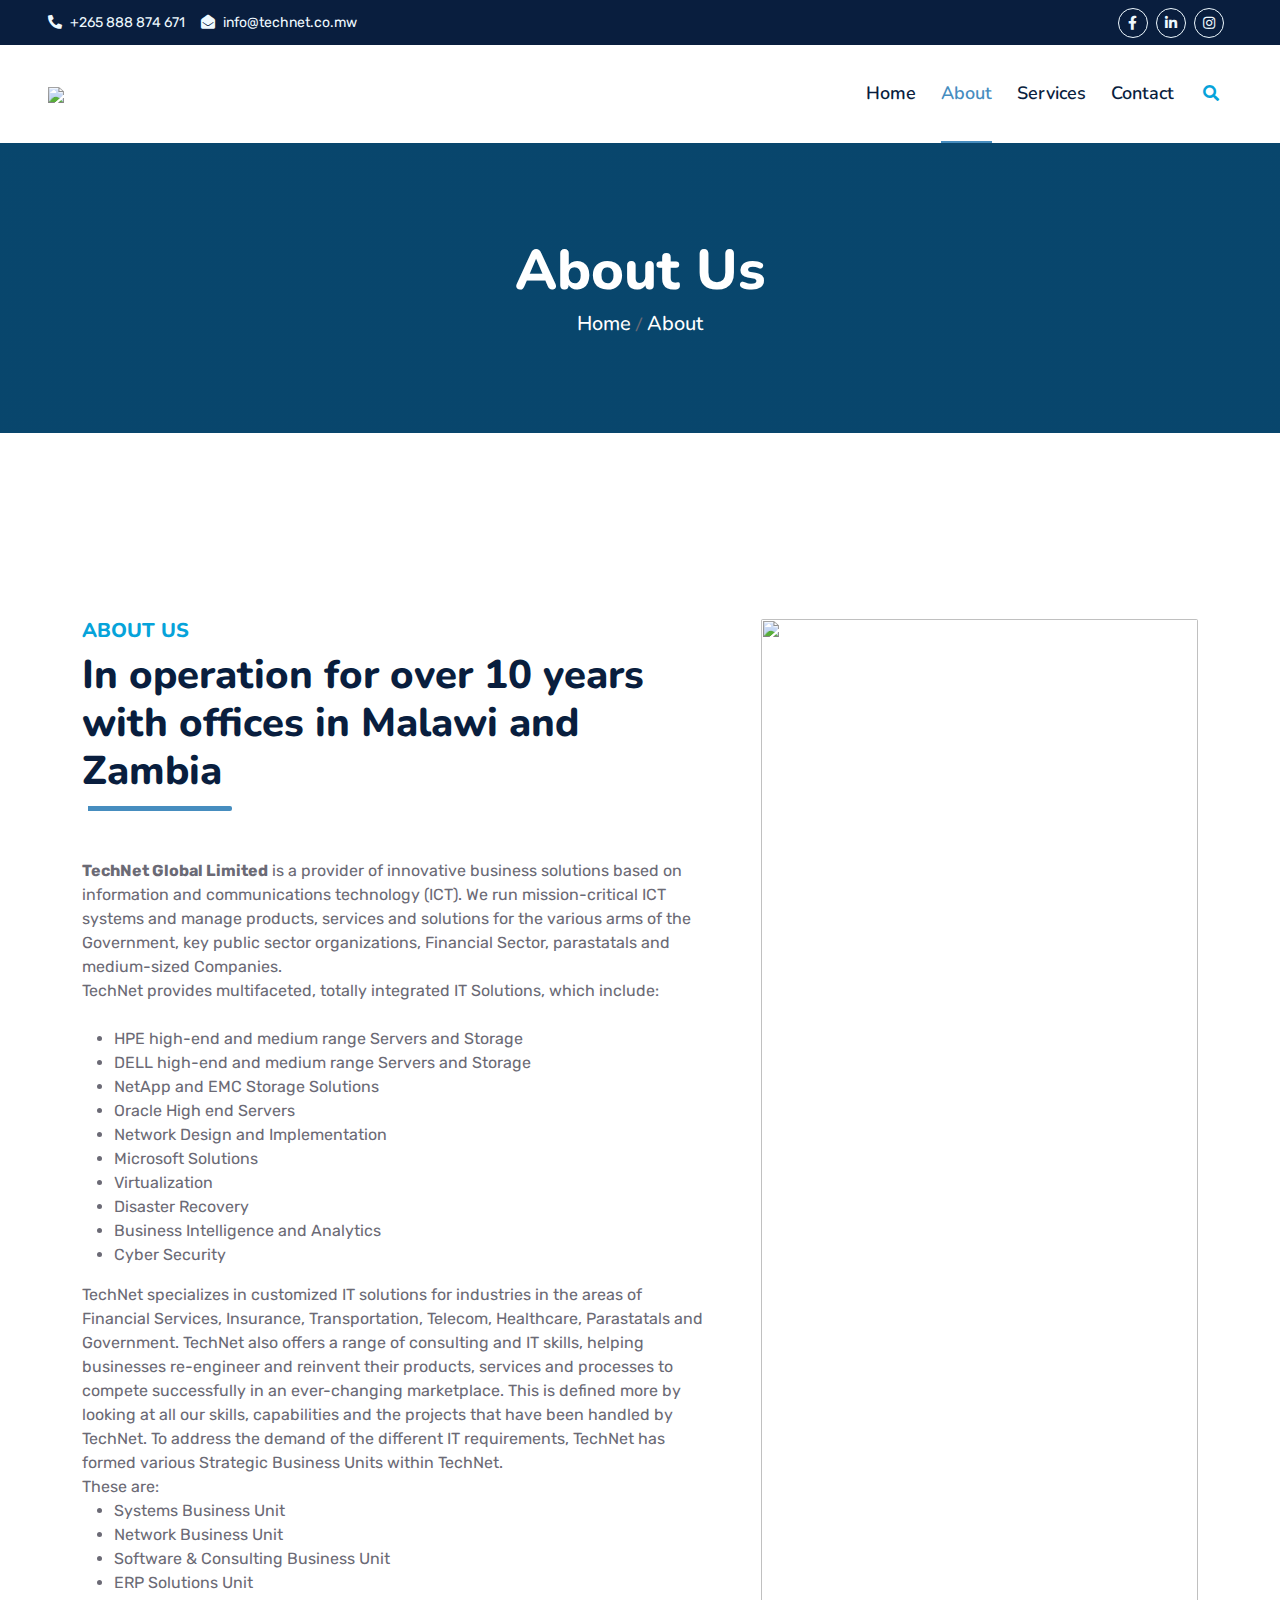
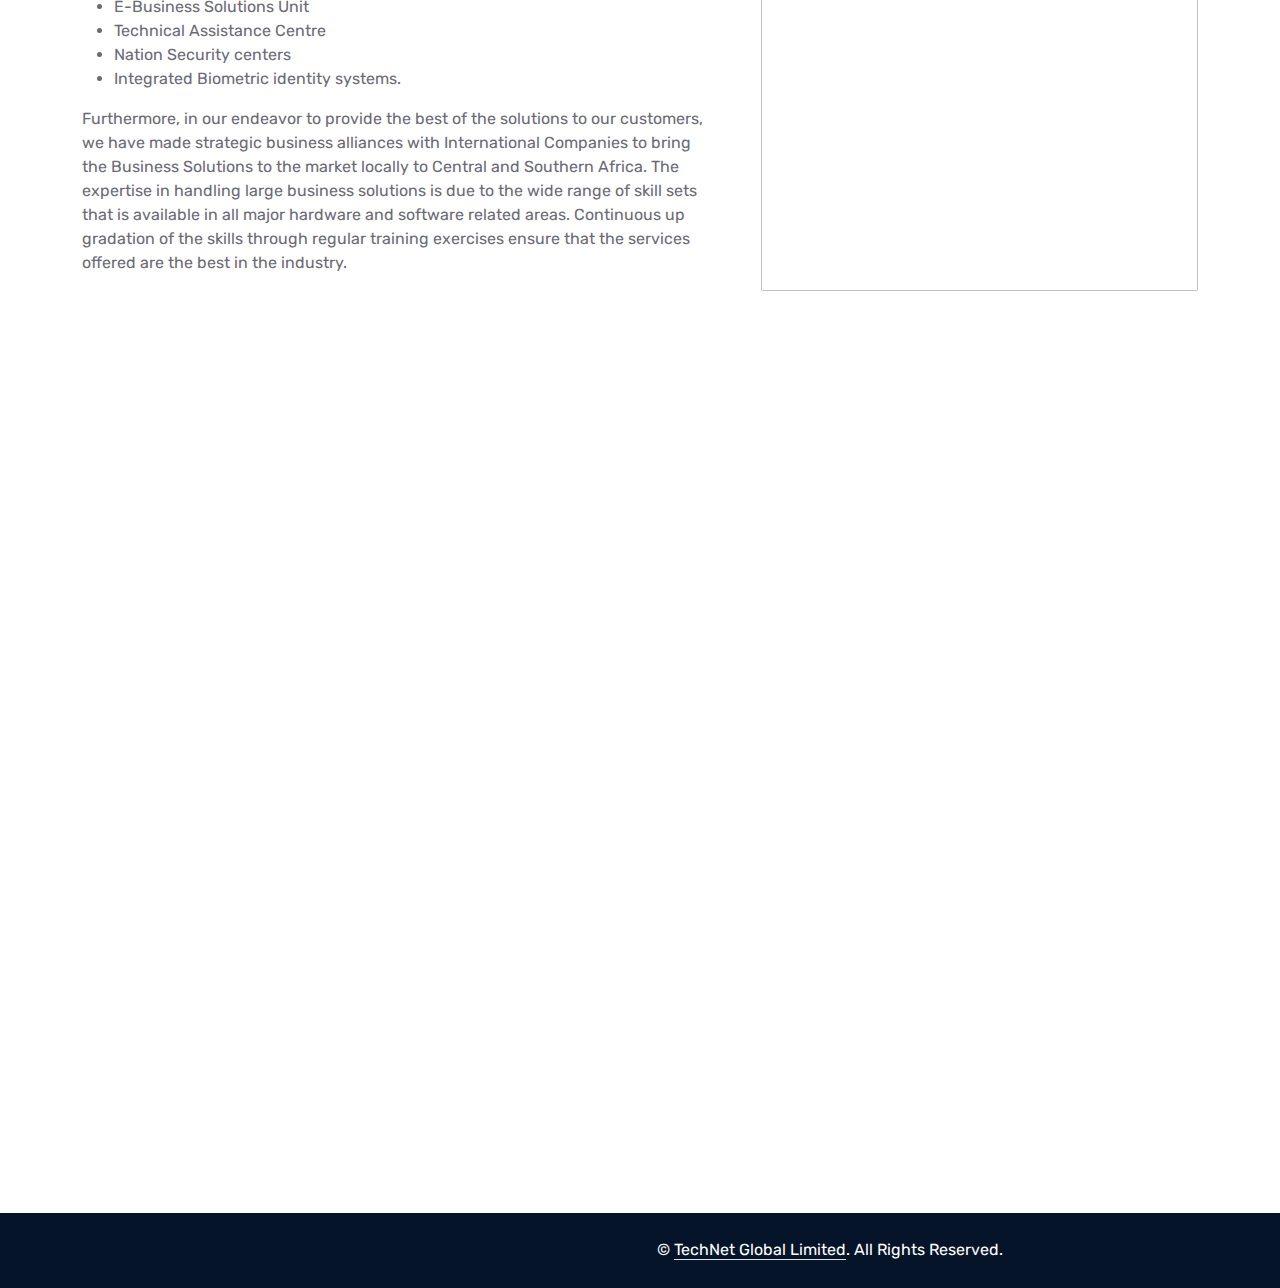
==== about.html @ 78ab6a91 "Add files via upload" ====
<!DOCTYPE html>
<html lang="en">

<head>
    <meta charset="utf-8">
    <title>TechNet - Digital Innovation with Enterprise Control</title>
    <meta content="width=device-width, initial-scale=1.0" name="viewport">
    <meta content="Free HTML Templates" name="keywords">
    <meta content="Free HTML Templates" name="description">

    <!-- Favicon -->
    <link href="img/logo.png" rel="icon">

    <!-- Google Web Fonts -->
    <link rel="preconnect" href="https://fonts.googleapis.com">
    <link rel="preconnect" href="https://fonts.gstatic.com" crossorigin>
    <link href="https://fonts.googleapis.com/css2?family=Nunito:wght@400;600;700;800&family=Rubik:wght@400;500;600;700&display=swap" rel="stylesheet">

    <!-- Icon Font Stylesheet -->
    <link href="https://cdnjs.cloudflare.com/ajax/libs/font-awesome/5.10.0/css/all.min.css" rel="stylesheet">
    <link href="https://cdn.jsdelivr.net/npm/bootstrap-icons@1.4.1/font/bootstrap-icons.css" rel="stylesheet">

    <!-- Libraries Stylesheet -->
    <link href="lib/owlcarousel/assets/owl.carousel.min.css" rel="stylesheet">
    <link href="lib/animate/animate.min.css" rel="stylesheet">

    <!-- Customized Bootstrap Stylesheet -->
    <link href="css/bootstrap.min.css" rel="stylesheet">

    <!-- Template Stylesheet -->
    <link href="css/style.css" rel="stylesheet">
</head>

<body>


    <!-- Spinner Start -->
    <div id="spinner" class="show bg-white position-fixed translate-middle w-100 vh-100 top-50 start-50 d-flex align-items-center justify-content-center">
        <div class="spinner"></div>
    </div>
    <!-- Spinner End -->


    <!-- Topbar Start -->
    <div class="container-fluid bg-dark px-5 d-none d-lg-block">
        <div class="row gx-0">
            <div class="col-lg-8 text-center text-lg-start mb-2 mb-lg-0">
                <div class="d-inline-flex align-items-center" style="height: 45px;">
                    <!-- <small class="me-3 text-light"><i class="fa fa-map-marker-alt me-2"></i>Plot # BE 71, Mahatma Gandhi Road</small> -->
                    <small class="me-3 text-light"><i class="fa fa-phone-alt me-2"></i>+265 888 874 671</small>
                    <small class="text-light"><i class="fa fa-envelope-open me-2"></i>info@technet.co.mw</small>
                </div>
            </div>
            <div class="col-lg-4 text-center text-lg-end">
                <div class="d-inline-flex align-items-center" style="height: 45px;">
                    <a class="btn btn-sm btn-outline-light btn-sm-square rounded-circle me-2" href=""><i class="fab fa-facebook-f fw-normal"></i></a>
                    <a class="btn btn-sm btn-outline-light btn-sm-square rounded-circle me-2" href=""><i class="fab fa-linkedin-in fw-normal"></i></a>
                    <a class="btn btn-sm btn-outline-light btn-sm-square rounded-circle me-2" href=""><i class="fab fa-instagram fw-normal"></i></a>
                </div>
            </div>
        </div>
    </div>
    <!-- Topbar End -->


    <!-- Navbar Start -->
    <div class="container-fluid position-relative p-0">
        <nav class="navbar navbar-expand-lg bg-light navbar-dark px-5 py-3 py-lg-0">
            <a href="index.html" class="navbar-brand p-0">
                <img class="logo" src="img/logo.png">
            </a>
            <button class="navbar-toggler" type="button" data-bs-toggle="collapse" data-bs-target="#navbarCollapse">
                <span class="fa fa-bars"></span>
            </button>
            <div class="collapse navbar-collapse" id="navbarCollapse">
                <div class="navbar-nav ms-auto py-0">
                    <a href="index.html" class="nav-item nav-link">Home</a>
                    <a href="about.html" class="nav-item nav-link active">About</a>
                    <a href="service.html" class="nav-item nav-link">Services</a>
                    <a href="contact.html" class="nav-item nav-link">Contact</a>
                </div>
                <butaton type="button" class="btn text-primary ms-3" data-bs-toggle="modal" data-bs-target="#searchModal"><i class="fa fa-search"></i></butaton>
            </div>
        </nav>


        <div class="container-fluid bg-primary py-5 bg-header" style="margin-bottom: 90px;">
            <div class="row py-5">
                <div class="col-12 pt-lg-5 mt-lg-5 text-center">
                    <h1 class="display-4 text-white animated zoomIn">About Us</h1>
                    <a href="index.html" class="h5 text-white">Home</a>
                    /
                    <a href="#" class="h5 text-white">About</a>
                </div>
            </div>
        </div>
    </div>
    <!-- Navbar End -->


    <!-- Full Screen Search Start -->
    <div class="modal fade" id="searchModal" tabindex="-1">
        <div class="modal-dialog modal-fullscreen">
            <div class="modal-content" style="background: rgba(9, 30, 62, .7);">
                <div class="modal-header border-0">
                    <button type="button" class="btn bg-white btn-close" data-bs-dismiss="modal" aria-label="Close"></button>
                </div>
                <div class="modal-body d-flex align-items-center justify-content-center">
                    <div class="input-group" style="max-width: 600px;">
                        <input type="text" class="form-control bg-transparent border-primary p-3" placeholder="Type search keyword">
                        <button class="btn btn-primary px-4"><i class="bi bi-search"></i></button>
                    </div>
                </div>
            </div>
        </div>
    </div>
    <!-- Full Screen Search End -->


    <!-- About Start -->
    <div class="container-fluid py-5 wow fadeInUp" data-wow-delay="0.1s">
        <div class="container py-5">
            <div class="row g-5">
                <div class="col-lg-7">
                    <div class="section-title position-relative pb-3 mb-5">
                        <h5 class="fw-bold text-primary text-uppercase">About Us</h5>
                        <h1 class="mb-0">In operation for over 10 years with offices in Malawi and Zambia</h1>
                    </div>
                    <p class="mb-4"><strong>TechNet Global Limited</strong> is a provider of innovative business solutions based on information and communications technology (ICT). We run mission-critical ICT systems and manage products, services and solutions for the various arms of the Government, key public sector organizations, Financial Sector, parastatals and medium-sized Companies. 
                    <br>
                    TechNet provides multifaceted, totally integrated IT Solutions, which include:
                    <ul>
                        <li>HPE high-end and medium range Servers and Storage</li>
                        <li>DELL high-end and medium range Servers and Storage</li>
                        <li>NetApp and EMC Storage Solutions</li>
                        <li>Oracle High end Servers</li>
                        <li>Network Design and Implementation</li>
                        <li>Microsoft Solutions</li>
                        <li>Virtualization</li>
                        <li>Disaster Recovery</li>
                        <li>Business Intelligence and Analytics</li>
                        <li>Cyber Security</li>
                    </ul> 
                    TechNet specializes in customized IT solutions for industries in the areas of Financial Services, Insurance, Transportation, Telecom, Healthcare, Parastatals and Government. TechNet also offers a range of consulting and IT skills, helping businesses re-engineer and reinvent their products, services and processes to compete successfully in an ever-changing marketplace. This is defined more by looking at all our skills, capabilities and the projects that have been handled by TechNet.
                    To address the demand of the different IT requirements, TechNet has formed various Strategic Business Units within TechNet.
                    <br>These are:<br>
                    <ul>
                        <li>Systems Business Unit</li>
                        <li>Network Business Unit</li>
                        <li>Software & Consulting Business Unit</li>
                        <li>ERP Solutions Unit</li>
                        <li>E-Business Solutions Unit</li>
                        <li>Technical Assistance Centre</li>
                        <li>Nation Security centers</li>
                        <li>Integrated Biometric identity systems.</li>
                    </ul>

                            

                    Furthermore, in our endeavor to provide the best of the solutions to our customers, we have made strategic business alliances with International Companies to bring the Business Solutions to the market locally to Central and Southern Africa. The expertise in handling large business solutions is due to the wide range of skill sets that is available in all major hardware and software related areas. Continuous up gradation of the skills through regular training exercises ensure that the services offered are the best in the industry.
</p>

                </div>
                <div class="col-lg-5" style="min-height: 500px;">
                    <div class="position-relative h-100">
                        <img class="position-absolute w-100 h-100 rounded wow zoomIn" data-wow-delay="0.9s" src="img/try.jpg" style="object-fit: cover;">
                    </div>
                </div>
            </div>
        </div>
    </div>
    <!-- About End -->


    <!-- Vendor Start -->
    <div class="container-fluid py-5 wow fadeInUp" data-wow-delay="0.1s">
        <div class="container py-5 mb-5">
            <div class="section-title text-center position-relative pb-3 mb-5 mx-auto" style="max-width: 600px;">
                <h5 class="fw-bold text-primary text-uppercase">Our Partners</h5>
            </div>
            <div class="bg-white">
                <div class="owl-carousel vendor-carousel">
                    <img src="img/vendor-1.jpg" alt="">
                    <img src="img/vendor-2.jpg" alt="">
                    <img src="img/vendor-3.jpg" alt="">
                    <img src="img/vendor-4.jpg" alt="">
                    <img src="img/vendor-5.jpg" alt="">
                    <img src="img/vendor-6.jpg" alt="">
                    <img src="img/vendor-11.jpg" alt="">
                    <img src="img/vendor-8.jpg" alt="">
                    <img src="img/vendor-9.jpg" alt="">
                    <img src="img/vendor-12.jpg" alt="">
                    <img src="img/vendor-13.jpg" alt="">
                    <img src="img/vendor-14.jpg" alt="">
                    <img src="img/vendor-15.jpg" alt="">
                    <img src="img/vendor-16.jpg" alt="">
                    <img src="img/vendor-17.jpg" alt="">

                </div>
            </div>
        </div>
    </div>
    <!-- Vendor End -->
    
    <!-- Footer Start -->
    <div class="container-fluid bg-dark text-light mt-5 wow fadeInUp" data-wow-delay="0.1s">
        <div class="container">
            <div class="row gx-5">
                <div class="col-lg-4 col-md-6 footer-about">
                    <div class="ustify-content-center text-center h-100 bg-primary p-4">
                       <div class="bg-light p-3">
                            <a href="index.html" class="navbar-brand">
                                <img class="logo" src="img/logof.png">
                            </a>
                        </div>
                        <p class="mt-3 mb-4">TechNet specializes in customized IT solutions for industries in the areas of Financial Services, Insurance, 
                        Transportation, Telecom, Healthcare and Power.</p>

                    </div>
                </div>
                <div class="col-lg-8 col-md-6">
                    <div class="row gx-5">
                        <div class="col-lg-4 col-md-12 pt-5 mb-5">
                            <div class="section-title section-title-sm position-relative pb-3 mb-4">
                                <h3 class="text-light mb-0">Get In Touch</h3>
                            </div>
                            <div class="d-flex mb-2">
                                <i class="bi bi-geo-alt text-primary me-2"></i>
                                <p class="mb-0">Plot No. BE 71, Mahatma Gandhi Road</p>
                            </div>
                            <div class="d-flex mb-2">
                                <i class="bi bi-envelope-open text-primary me-2"></i>
                                <p class="mb-0">info@technet.co.mw</p>
                            </div>
                            <div class="d-flex mb-2">
                                <i class="bi bi-telephone text-primary me-2"></i>
                                <p class="mb-0">+265 888 874 671</p>
                            </div>
                            <div class="d-flex mt-4">
                                <a class="btn btn-primary btn-square me-2" href="#"><i class="fab fa-twitter fw-normal"></i></a>
                                <a class="btn btn-primary btn-square me-2" href="#"><i class="fab fa-facebook-f fw-normal"></i></a>
                                <a class="btn btn-primary btn-square me-2" href="#"><i class="fab fa-linkedin-in fw-normal"></i></a>
                                <a class="btn btn-primary btn-square" href="#"><i class="fab fa-instagram fw-normal"></i></a>
                            </div>
                        </div>
                        <div class="col-lg-4 col-md-12 pt-0 pt-lg-5 mb-5">
                            <div class="section-title section-title-sm position-relative pb-3 mb-4">
                                <h3 class="text-light mb-0">Quick Links</h3>
                            </div>
                            <div class="link-animated d-flex flex-column justify-content-start">
                                <a class="text-light mb-2" href="index.php"><i class="bi bi-arrow-right text-primary me-2"></i>Home</a>
                                <a class="text-light mb-2" href="about.html"><i class="bi bi-arrow-right text-primary me-2"></i>About Us</a>
                                <a class="text-light mb-2" href="service.html"><i class="bi bi-arrow-right text-primary me-2"></i>Our Services</a>
                            </div>
                        </div>
                        <div class="col-lg-4 col-md-12 pt-0 pt-lg-5 mb-5">
                            <div class="section-title section-title-sm position-relative pb-3 mb-4">
                                <h3 class="text-light mb-0">Popular Links</h3>
                            </div>
                            <div class="link-animated d-flex flex-column justify-content-start">
                                <a class="text-light mb-2" href="service.html"><i class="bi bi-arrow-right text-primary me-2"></i>Our Services</a>
                                <a class="text-light" href="contact.html"><i class="bi bi-arrow-right text-primary me-2"></i>Contact Us</a>
                            </div>
                        </div>
                    </div>
                </div>
            </div>
        </div>
    </div>
    <div class="container-fluid text-white" style="background: #061429;">
        <div class="container text-center">
            <div class="row justify-content-end">
                <div class="col-lg-8 col-md-6">
                    <div class="d-flex align-items-center justify-content-center" style="height: 75px;">
                        <p class="mb-0">&copy; <a class="text-white border-bottom" href="#">TechNet Global Limited</a>. All Rights Reserved. 

                    </div>
                </div>
            </div>
        </div>
    </div>
    <!-- Footer End -->



    <!-- Back to Top -->
    <a href="#" class="btn btn-lg btn-primary btn-lg-square rounded back-to-top"><i class="bi bi-arrow-up"></i></a>


    <!-- JavaScript Libraries -->
    <script src="https://code.jquery.com/jquery-3.4.1.min.js"></script>
    <script src="https://cdn.jsdelivr.net/npm/bootstrap@5.0.0/dist/js/bootstrap.bundle.min.js"></script>
    <script src="lib/wow/wow.min.js"></script>
    <script src="lib/easing/easing.min.js"></script>
    <script src="lib/waypoints/waypoints.min.js"></script>
    <script src="lib/counterup/counterup.min.js"></script>
    <script src="lib/owlcarousel/owl.carousel.min.js"></script>

    <!-- Template Javascript -->
    <script src="js/main.js"></script>
</body>

</html>
---- css/style.css ----
/********** Template CSS **********/
:root {
    --primary: #468dbf;
    --secondary: #34AD54;
    --light: #EEF9FF;
    --dark: #30386a;
}


/*** Spinner ***/
.spinner {
    width: 40px;
    height: 40px;
    background: var(--primary);
    margin: 100px auto;
    -webkit-animation: sk-rotateplane 1.2s infinite ease-in-out;
    animation: sk-rotateplane 1.2s infinite ease-in-out;
}

@-webkit-keyframes sk-rotateplane {
    0% {
        -webkit-transform: perspective(120px)
    }
    50% {
        -webkit-transform: perspective(120px) rotateY(180deg)
    }
    100% {
        -webkit-transform: perspective(120px) rotateY(180deg) rotateX(180deg)
    }
}

@keyframes sk-rotateplane {
    0% {
        transform: perspective(120px) rotateX(0deg) rotateY(0deg);
        -webkit-transform: perspective(120px) rotateX(0deg) rotateY(0deg)
    }
    50% {
        transform: perspective(120px) rotateX(-180.1deg) rotateY(0deg);
        -webkit-transform: perspective(120px) rotateX(-180.1deg) rotateY(0deg)
    }
    100% {
        transform: perspective(120px) rotateX(-180deg) rotateY(-179.9deg);
        -webkit-transform: perspective(120px) rotateX(-180deg) rotateY(-179.9deg);
    }
}

#spinner {
    opacity: 0;
    visibility: hidden;
    transition: opacity .5s ease-out, visibility 0s linear .5s;
    z-index: 99999;
}

#spinner.show {
    transition: opacity .5s ease-out, visibility 0s linear 0s;
    visibility: visible;
    opacity: 1;
}


/*** Heading ***/
h1,
h2,
.fw-bold {
    font-weight: 800 !important;
}

h3,
h4,
.fw-semi-bold {
    font-weight: 700 !important;
}

h5,
h6,
.fw-medium {
    font-weight: 600 !important;
}


/*** Button ***/
.btn {
    font-family: 'Nunito', sans-serif;
    font-weight: 600;
    transition: .5s;
}

.btn-primary,
.btn-secondary {
    color: #FFFFFF;
    box-shadow: inset 0 0 0 50px transparent;
}

.btn-primary:hover {
    box-shadow: inset 0 0 0 0 var(--primary);
}

.btn-secondary:hover {
    box-shadow: inset 0 0 0 0 var(--secondary);
}

.btn-square {
    width: 36px;
    height: 36px;
}

.btn-sm-square {
    width: 30px;
    height: 30px;
}

.btn-lg-square {
    width: 48px;
    height: 48px;
}

.btn-square,
.btn-sm-square,
.btn-lg-square {
    padding-left: 0;
    padding-right: 0;
    text-align: center;
}


/*** Navbar ***/
.navbar-dark .navbar-nav .nav-link {
    font-family: 'Nunito', sans-serif;
    position: relative;
    margin-left: 25px;
    padding: 35px 0;
    color: #091e3e;
    font-size: 18px;
    font-weight: 600;
    outline: none;
    transition: .5s;
}

.sticky-top.navbar-dark .navbar-nav .nav-link {
    padding: 20px 0;
    color: var(--dark);
}

.navbar-dark .navbar-nav .nav-link:hover,
.navbar-dark .navbar-nav .nav-link.active {
    color: var(--primary);
}

.navbar-dark .navbar-brand h1 {
    color: #FFFFFF;
}

.navbar-dark .navbar-toggler {
    color: var(--primary) !important;
    border-color: var(--primary) !important;
}

@media (max-width: 991.98px) {
    .sticky-top.navbar-dark {
        position: relative;
        background: #FFFFFF;
    }

    .navbar-dark .navbar-nav .nav-link,
    .navbar-dark .navbar-nav .nav-link.show,
    .sticky-top.navbar-dark .navbar-nav .nav-link {
        padding: 10px 0;
        color: var(--dark);
    }

    .navbar-dark .navbar-brand h1 {
        color: var(--primary);
    }
}

@media (min-width: 992px) {
    .navbar-dark {
        position: absolute;
        width: 100%;
        top: 0;
        left: 0;
        border-bottom: 1px solid rgba(256, 256, 256, .1);
        z-index: 999;
    }
    
    .sticky-top.navbar-dark {
        position: fixed;
        background: #FFFFFF;
    }

    .navbar-dark .navbar-nav .nav-link::before {
        position: absolute;
        content: "";
        width: 0;
        height: 2px;
        bottom: -1px;
        left: 50%;
        background: var(--primary);
        transition: .5s;
    }

    .navbar-dark .navbar-nav .nav-link:hover::before,
    .navbar-dark .navbar-nav .nav-link.active::before {
        width: 100%;
        left: 0;
    }

    .navbar-dark .navbar-nav .nav-link.nav-contact::before {
        display: none;
    }

    .sticky-top.navbar-dark .navbar-brand h1 {
        color: var(--primary);
    }
}


/*** Carousel ***/
.carousel-caption {
    top: 0;
    left: 0;
    right: 0;
    bottom: 0;
    background: rgba(9, 30, 62, .3);
    z-index: 1;
}

@media (max-width: 576px) {
    .carousel-caption h5 {
        font-size: 14px;
        font-weight: 500 !important;
    }

    .carousel-caption h1 {
        font-size: 30px;
        font-weight: 600 !important;
    }
}

.carousel-control-prev,
.carousel-control-next {
    width: 10%;
}

.carousel-control-prev-icon,
.carousel-control-next-icon {
    width: 3rem;
    height: 3rem;
}


/*** Section Title ***/
.section-title::before {
    position: absolute;
    content: "";
    width: 150px;
    height: 5px;
    left: 0;
    bottom: 0;
    background: var(--primary);
    border-radius: 2px;
}

.section-title.text-center::before {
    left: 50%;
    margin-left: -75px;
}

.section-title.section-title-sm::before {
    width: 90px;
    height: 3px;
}

.section-title::after {
    position: absolute;
    content: "";
    width: 6px;
    height: 5px;
    bottom: 0px;
    background: #FFFFFF;
    -webkit-animation: section-title-run 5s infinite linear;
    animation: section-title-run 5s infinite linear;
}

.section-title.section-title-sm::after {
    width: 4px;
    height: 3px;
}

.section-title.text-center::after {
    -webkit-animation: section-title-run-center 5s infinite linear;
    animation: section-title-run-center 5s infinite linear;
}

.section-title.section-title-sm::after {
    -webkit-animation: section-title-run-sm 5s infinite linear;
    animation: section-title-run-sm 5s infinite linear;
}

@-webkit-keyframes section-title-run {
    0% {left: 0; } 50% { left : 145px; } 100% { left: 0; }
}

@-webkit-keyframes section-title-run-center {
    0% { left: 50%; margin-left: -75px; } 50% { left : 50%; margin-left: 45px; } 100% { left: 50%; margin-left: -75px; }
}

@-webkit-keyframes section-title-run-sm {
    0% {left: 0; } 50% { left : 85px; } 100% { left: 0; }
}


/*** Service ***/
.service-item {
    position: relative;
    height: 300px;
    padding: 0 30px;
    transition: .5s;
}

.service-item .service-icon {
    margin-bottom: 30px;
    width: 60px;
    height: 60px;
    display: flex;
    align-items: center;
    justify-content: center;
    background: var(--primary);
    border-radius: 2px;
    transform: rotate(-45deg);
}

.service-item .service-icon i {
    transform: rotate(45deg);
}

.service-item a.btn {
    position: absolute;
    width: 60px;
    bottom: -48px;
    left: 50%;
    margin-left: -30px;
    opacity: 0;
}

.service-item:hover a.btn {
    bottom: -24px;
    opacity: 1;
}


/*** Testimonial ***/
.testimonial-carousel .owl-dots {
    margin-top: 15px;
    display: flex;
    align-items: flex-end;
    justify-content: center;
}

.testimonial-carousel .owl-dot {
    position: relative;
    display: inline-block;
    margin: 0 5px;
    width: 15px;
    height: 15px;
    background: #DDDDDD;
    border-radius: 2px;
    transition: .5s;
}

.testimonial-carousel .owl-dot.active {
    width: 30px;
    background: var(--primary);
}

.testimonial-carousel .owl-item.center {
    position: relative;
    z-index: 1;
}

.testimonial-carousel .owl-item .testimonial-item {
    transition: .5s;
}

.testimonial-carousel .owl-item.center .testimonial-item {
    background: #FFFFFF !important;
    box-shadow: 0 0 30px #DDDDDD;
}


/*** Team ***/
.team-item {
    transition: .5s;
}

.team-social {
    position: absolute;
    width: 100%;
    height: 100%;
    top: 0;
    left: 0;
    display: flex;
    align-items: center;
    justify-content: center;
    transition: .5s;
}

.team-social a.btn {
    position: relative;
    margin: 0 3px;
    margin-top: 100px;
    opacity: 0;
}

.team-item:hover {
    box-shadow: 0 0 30px #DDDDDD;
}

.team-item:hover .team-social {
    background: rgba(9, 30, 62, .7);
}

.team-item:hover .team-social a.btn:first-child {
    opacity: 1;
    margin-top: 0;
    transition: .3s 0s;
}

.team-item:hover .team-social a.btn:nth-child(2) {
    opacity: 1;
    margin-top: 0;
    transition: .3s .05s;
}

.team-item:hover .team-social a.btn:nth-child(3) {
    opacity: 1;
    margin-top: 0;
    transition: .3s .1s;
}

.team-item:hover .team-social a.btn:nth-child(4) {
    opacity: 1;
    margin-top: 0;
    transition: .3s .15s;
}

.team-item .team-img img,
.blog-item .blog-img img  {
    transition: .5s;
}

.team-item:hover .team-img img,
.blog-item:hover .blog-img img {
    transform: scale(1.15);
}


/*** Miscellaneous ***/
@media (min-width: 991.98px) {
    .facts {
        position: relative;
        margin-top: -75px;
        z-index: 1;
    }
}

.back-to-top {
    position: fixed;
    display: none;
    right: 45px;
    bottom: 45px;
    z-index: 99;
}

.bg-header {
    background: linear-gradient(rgba(9, 30, 62, .7), rgba(9, 30, 62, .7)), url(../img/try.jpg) center center no-repeat;
    background-size: cover;
}

.link-animated a {
    transition: .5s;
}

.link-animated a:hover {
    padding-left: 10px;
}

@media (min-width: 767.98px) {
    .footer-about {
        margin-bottom: -75px;
    }
}

.logo{
    height: 80px;
}

.bg-light{
    background: white !important;
}
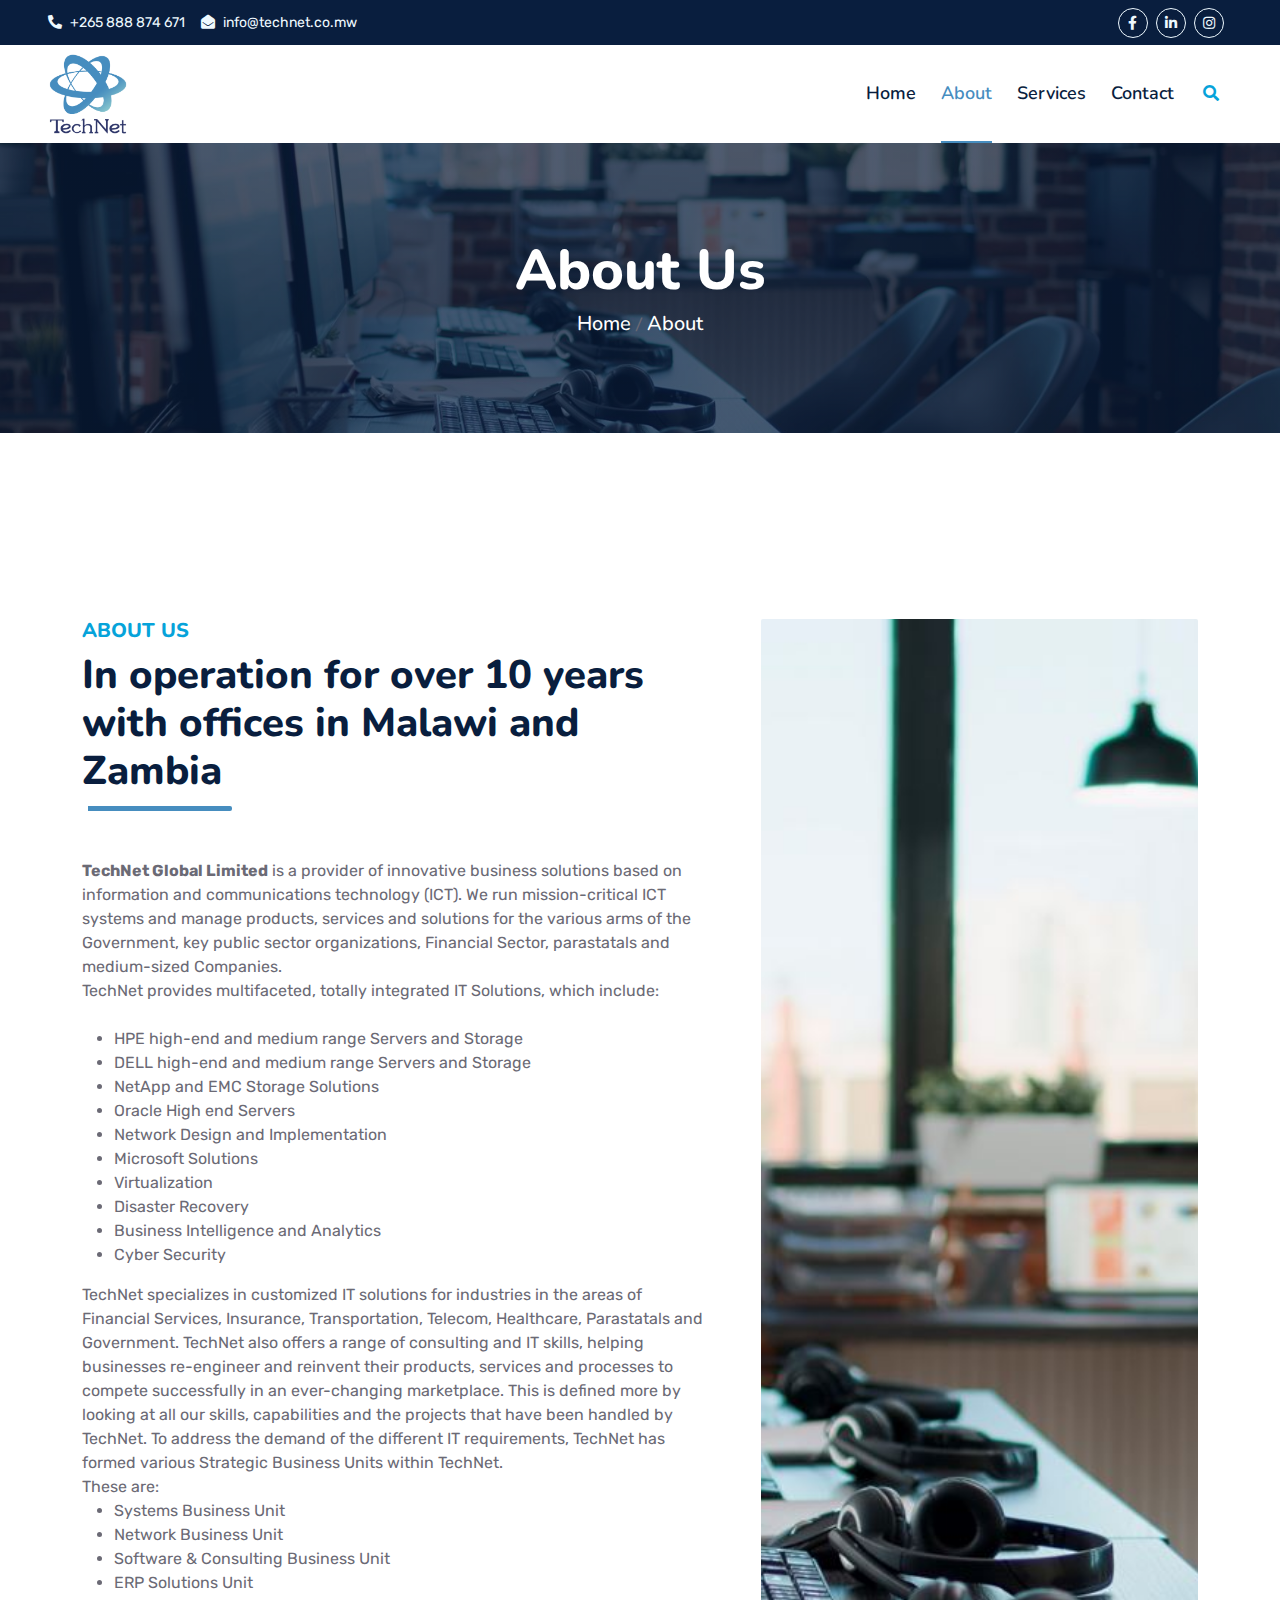
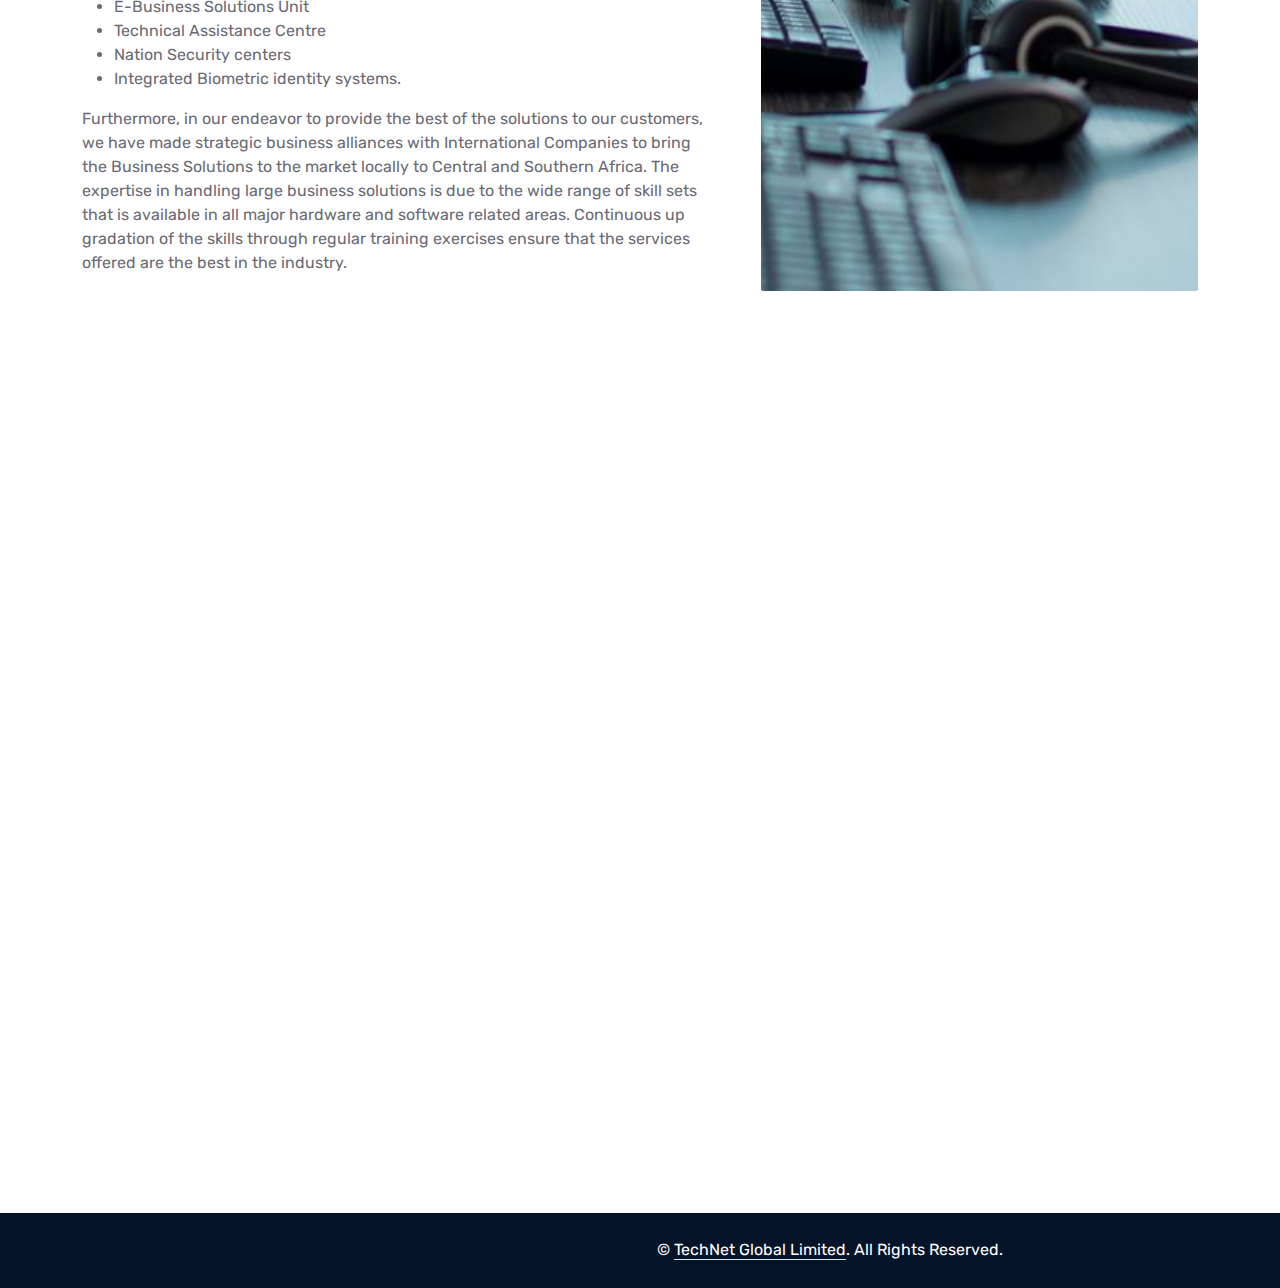
==== commit 4c31e72e: "updated abt" ====
--- a/about.html
+++ b/about.html
@@ -5,8 +5,6 @@
     <meta charset="utf-8">
     <title>TechNet - Digital Innovation with Enterprise Control</title>
     <meta content="width=device-width, initial-scale=1.0" name="viewport">
-    <meta content="Free HTML Templates" name="keywords">
-    <meta content="Free HTML Templates" name="description">
 
     <!-- Favicon -->
     <link href="img/logo.png" rel="icon">
@@ -300,4 +298,4 @@
     <script src="js/main.js"></script>
 </body>
 
-</html>+</html>
